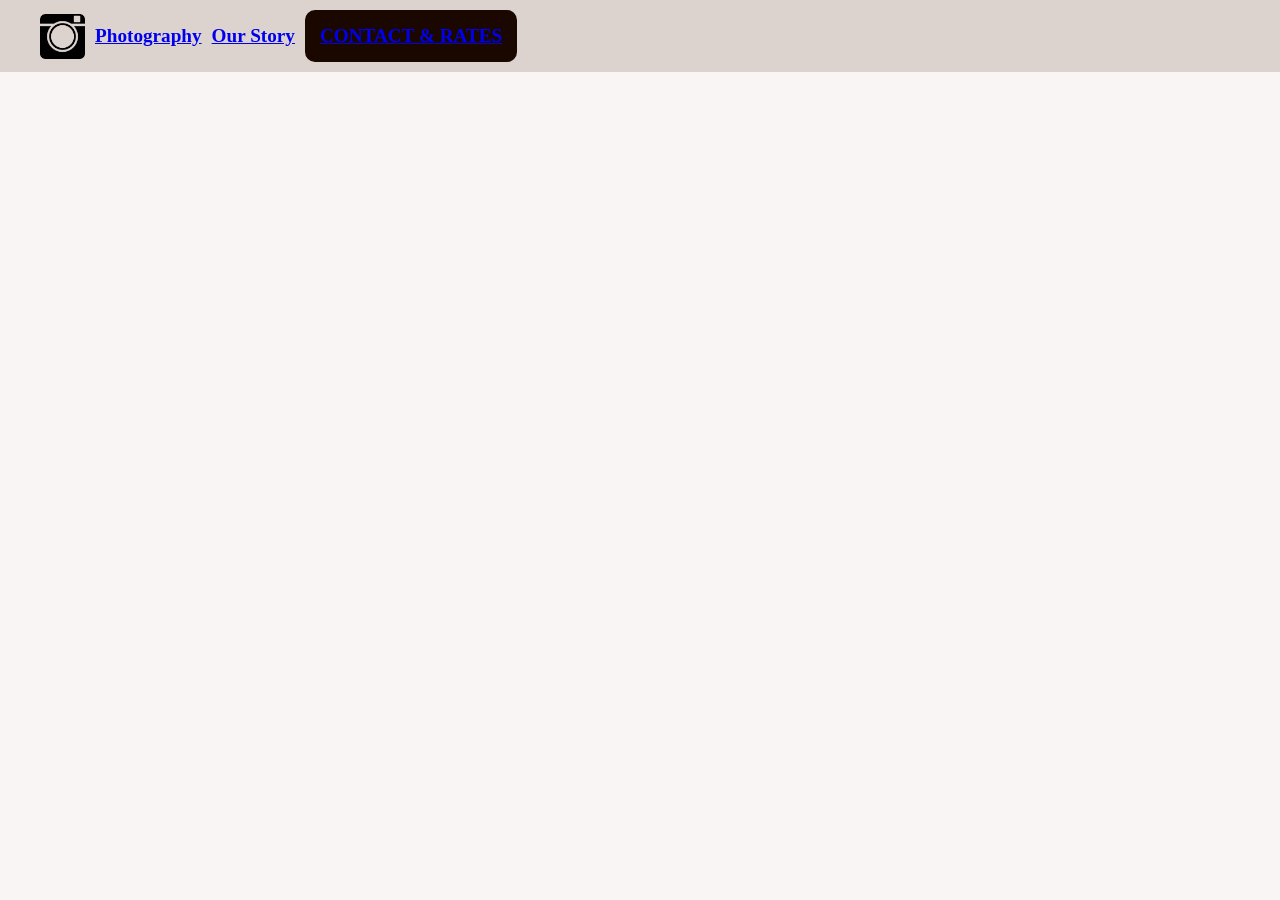
==== contact.html @ 0a09e2fb "new file:   README.md 	new file:   contact.html 	new file:   desktop.ini 	modified:   footer.png 	mo" ====
<!DOCTYPE html>
<html lang="en-ca">
    <main>
         <head>
            <link rel="stylesheet" href="style.css" />
        </head>
        <body>
            <nav>
                <img src="instagram-1349676_1280.webp" height="45px" width="45px">
                <a href="index.html">
                    Photography
                </a>
                <div id="story">
                        <a href="our-story.html">
                            Our Story
                        </a>
                </div>
                <div id="contact">
                    <a href="contact.html">
                            CONTACT & RATES
                    </a>
                </div>
            </nav>
        </body>
    </main>
</html>
---- style.css ----
body{
    background-color:#FAF5F5;
    color:#1A0800;
    font-family:"Trebuchet MS";
}
/* 
a{
    color:#1A0800;
    text-decoration:none;
    transition:all ease 0.2s;
} */


nav{
    background-color:#DCD3CE;
    display:flex;
    flex-direction:row;
    gap:10px;
    padding:10px;
    padding-left:40px;
    align-items:center;
    font-size:120%;
    font-weight:bold;
    position:fixed;
    top:0;
    left:0;
    right:0;
    z-index:100;
}

p.gallery{
    display:grid;
    justify-items:center;
    align-items:center;
    grid-template-columns: 1fr 1fr;
    padding-top:40px;
    margin:100px;
    gap:100px;
}

/* p.gallery:hover{
    
} */

p.loremipsum{
    font-size:1000%;
}

#gallery img{
    width:520px;
    height:520px;
    filter:brightness(85%);
    transition: all ease 0.2s;
}

#gallery img:hover{
    width:540px;
    height:540px;
    filter:brightness(100%);
}

#contact{
    background-color:#1A0800;
    color:#FAF5F5;
    padding:15px;
    border-radius:10px;
    float:right;
}

#story{
    float:right;
}

footer img{
    object-fit:fill;
    bottom:0;
    left:0;
    right:0;
}
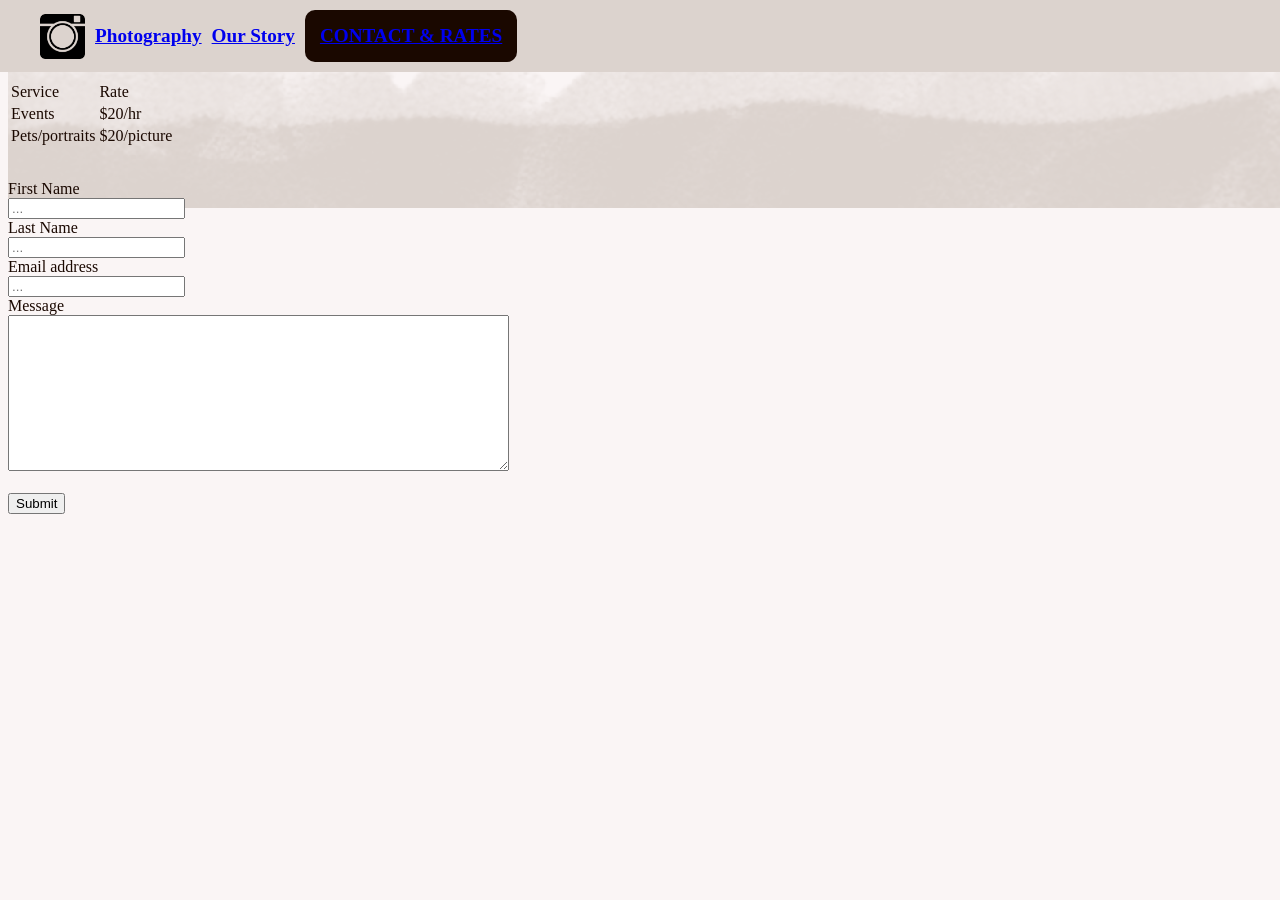
==== commit f7e5ec4a: "modified:   README.md 	new file:   bruceemmerling-camera-5149838_1280.jpg 	modified:   contact.html " ====
--- a/contact.html
+++ b/contact.html
@@ -6,7 +6,7 @@
         </head>
         <body>
             <nav>
-                <img src="instagram-1349676_1280.webp" height="45px" width="45px">
+                <img src="instagram-1349676_1280.webp">
                 <a href="index.html">
                     Photography
                 </a>
@@ -21,6 +21,43 @@
                     </a>
                 </div>
             </nav>
+            <section id="rates">
+                <table>
+                    <thead>
+                        <tr>
+                            <td>Service</td>
+                            <td>Rate</td>
+                        </tr>
+                    </thead>
+                    <tbody>
+                        <tr>
+                            <td>Events</td>
+                            <td>$20/hr</td>
+                        </tr>
+                        <tr>
+                            <td>Pets/portraits</td>
+                            <td>$20/picture</td>
+                        </tr>
+                    </tbody>
+                </table>
+            </section>
+            <section>
+                <form action="" method="get">
+                    <label for="firstName">First Name</label><br>
+                    <input type="text" id="firstName" placeholder="..."><br>
+                    <label for="lastName">Last Name</label><br>
+                    <input type="text" id="firstName" placeholder="..."><br>
+                    <label for="userEmail">Email address</label><br>
+                    <input type="email" id="userEmail" placeholder="..."><br>
+                    <label for="message">Message</label><br>
+                    <textarea id="message" rows="10" cols="60"></textarea><br><br>
+                    <button type="submit">Submit</button>
+                </form>
+
+            </section>
+            <footer>
+                <img src="footer.png">
+            </footer>
         </body>
     </main>
 </html>
--- a/style.css
+++ b/style.css
@@ -26,6 +26,11 @@
     left:0;
     right:0;
     z-index:100;
+}
+
+nav img{
+    height:45px;
+    width:45px;
 }
 
 p.gallery{
@@ -76,4 +81,14 @@
     bottom:0;
     left:0;
     right:0;
+}
+
+table{
+    position:absolute;
+    top:80px;
+}
+
+form{
+    position:absolute;
+    top:180px;
 }
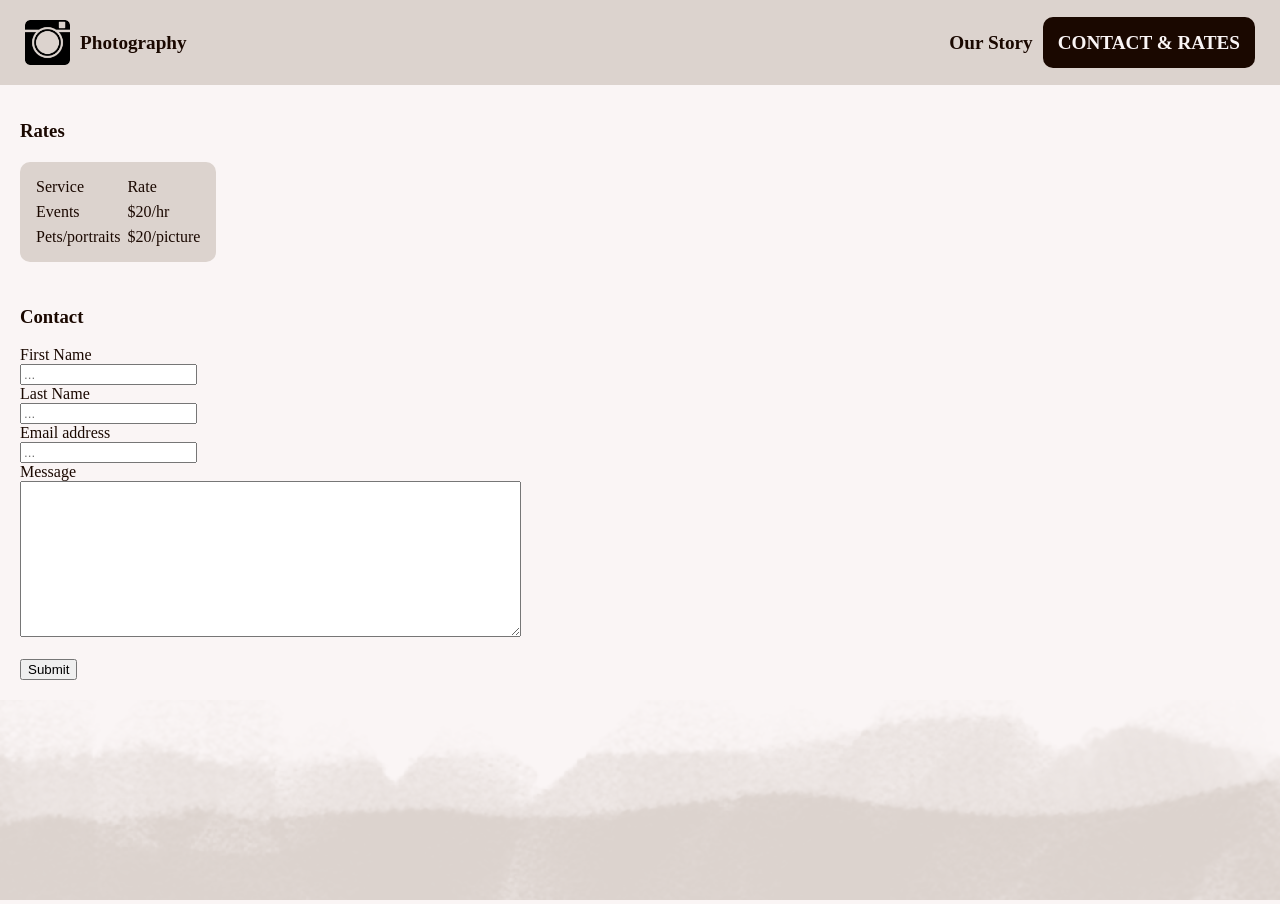
==== commit 10b7a589: "modified:   README.md 	modified:   contact.html 	modified:   index.html 	modified:   our-story.html " ====
--- a/contact.html
+++ b/contact.html
@@ -7,21 +7,28 @@
         <body>
             <nav>
                 <img src="instagram-1349676_1280.webp">
-                <a href="index.html">
+                <a class="navLink" href="index.html">
                     Photography
                 </a>
-                <div id="story">
-                        <a href="our-story.html">
+                <div id="emptyNav">
+                        <!-- empty div to create space -->
+                </div>
+                <div class="rightNav">
+                        <a class="navLink" id="story" href="our-story.html">
                             Our Story
                         </a>
                 </div>
-                <div id="contact">
-                    <a href="contact.html">
+                <div class="rightNav">
+                    <a id="contact" href="contact.html">
                             CONTACT & RATES
                     </a>
                 </div>
             </nav>
             <section id="rates">
+                
+                <h3>
+                    Rates
+                </h3>
                 <table>
                     <thead>
                         <tr>
@@ -41,12 +48,15 @@
                     </tbody>
                 </table>
             </section>
-            <section>
+            <section id="contactForm">
+                <h3>
+                    Contact
+                </h3>
                 <form action="" method="get">
                     <label for="firstName">First Name</label><br>
                     <input type="text" id="firstName" placeholder="..."><br>
                     <label for="lastName">Last Name</label><br>
-                    <input type="text" id="firstName" placeholder="..."><br>
+                    <input type="text" id="lastName" placeholder="..."><br>
                     <label for="userEmail">Email address</label><br>
                     <input type="email" id="userEmail" placeholder="..."><br>
                     <label for="message">Message</label><br>
--- a/style.css
+++ b/style.css
@@ -2,6 +2,9 @@
     background-color:#FAF5F5;
     color:#1A0800;
     font-family:"Trebuchet MS";
+    margin:0;
+    bottom:0;
+    top:0;
 }
 /* 
 a{
@@ -16,8 +19,9 @@
     display:flex;
     flex-direction:row;
     gap:10px;
-    padding:10px;
-    padding-left:40px;
+    padding:20px;
+    padding-left:25px;
+    padding-right:25px;
     align-items:center;
     font-size:120%;
     font-weight:bold;
@@ -35,6 +39,7 @@
 
 p.gallery{
     display:grid;
+    box-sizing:border-box;
     justify-items:center;
     align-items:center;
     grid-template-columns: 1fr 1fr;
@@ -42,10 +47,6 @@
     margin:100px;
     gap:100px;
 }
-
-/* p.gallery:hover{
-    
-} */
 
 p.loremipsum{
     font-size:1000%;
@@ -69,26 +70,74 @@
     color:#FAF5F5;
     padding:15px;
     border-radius:10px;
-    float:right;
+    text-decoration:none;
+    margin:auto;
+    transition:all ease 0.3s;
 }
 
-#story{
-    float:right;
+#contact:hover{
+    background-color: #1A4840;
 }
 
-footer img{
-    object-fit:fill;
+#emptyNav{
+    flex-grow:1;
+}
+
+.navLink{
+    color:#1A0800;
+    text-decoration:none;
+    transition:all ease 0.3s;
+}
+
+.navLink:hover{
+    color:#1A4840;
+    text-decoration:underline;
+}
+
+footer{
+    margin:0;
     bottom:0;
     left:0;
     right:0;
 }
 
-table{
-    position:absolute;
-    top:80px;
+footer img{
+    object-fit:fill;
+    width:100%;
+    margin:0;
+    bottom:0;
+    left:0;
+    right:0;
 }
 
-form{
-    position:absolute;
-    top:180px;
+#rates{
+    padding-top:100px;
+}
+
+#rates *{
+    margin:20px
+}
+
+table{
+    background-color:#DCD3CE;
+    padding:10px;
+    border:#1A0800;
+    border-radius:10px;
+    border-spacing:5px;
+}
+
+#contactForm{
+    padding-top:5px;
+    margin:20px;
+}
+
+#photographer{
+    height:auto;
+    width:400px;
+    margin:20px;
+    padding-top:100px;
+}
+
+#aboutUs{
+    margin:20px;
 }
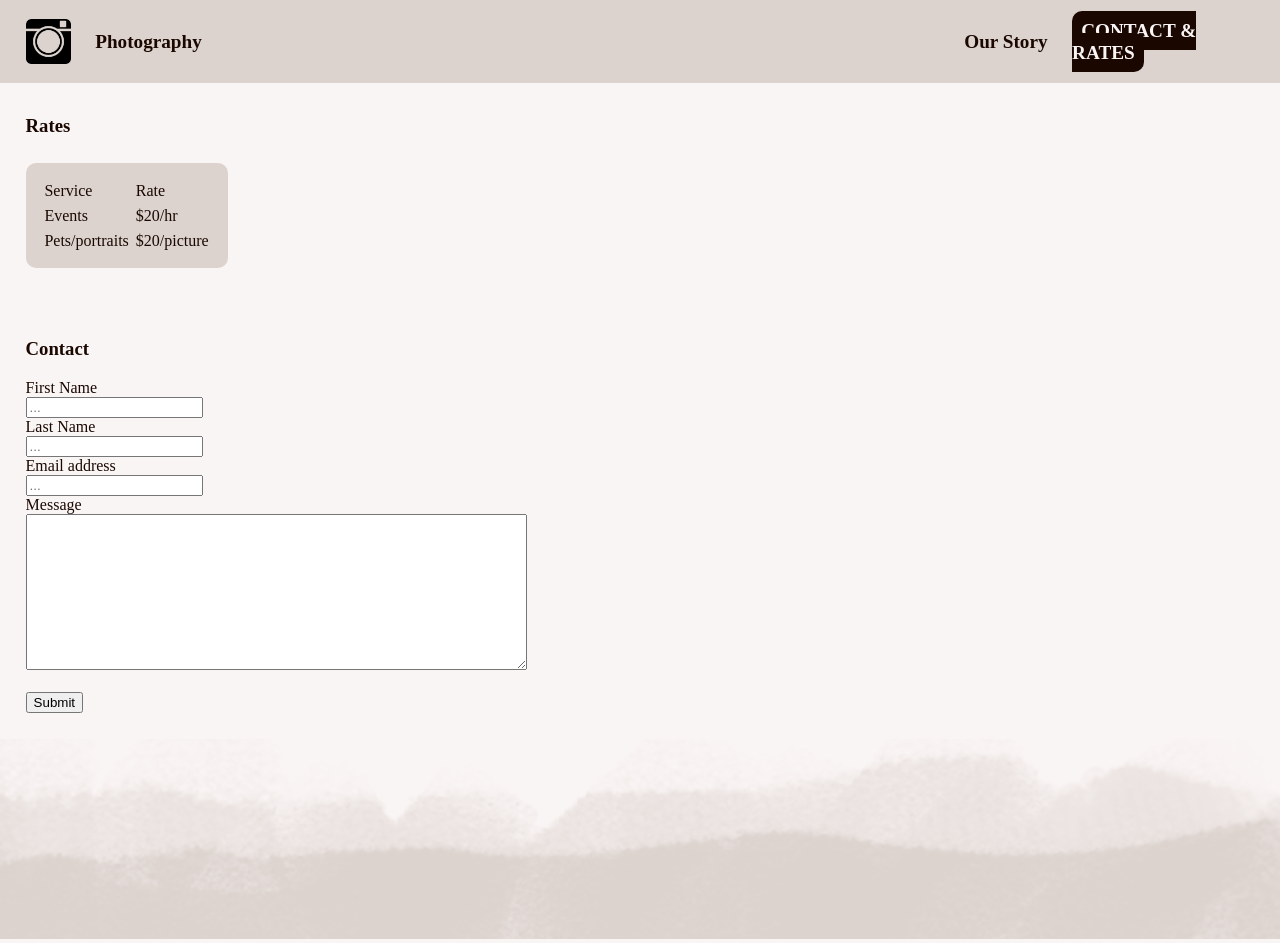
==== commit cd4a90f7: "On branch test-branch 	modified:   contact.html 	modified:   index.html 	modified:   style.css" ====
--- a/contact.html
+++ b/contact.html
@@ -1,10 +1,10 @@
 <!DOCTYPE html>
 <html lang="en-ca">
-    <main>
-         <head>
+    <head>
             <link rel="stylesheet" href="style.css" />
-        </head>
-        <body>
+    </head>
+    <body>
+        <header>
             <nav>
                 <img src="instagram-1349676_1280.webp">
                 <a class="navLink" href="index.html">
@@ -24,46 +24,46 @@
                     </a>
                 </div>
             </nav>
-            <section id="rates">
-                
-                <h3>
-                    Rates
-                </h3>
-                <table>
-                    <thead>
-                        <tr>
-                            <td>Service</td>
-                            <td>Rate</td>
-                        </tr>
-                    </thead>
-                    <tbody>
-                        <tr>
-                            <td>Events</td>
-                            <td>$20/hr</td>
-                        </tr>
-                        <tr>
-                            <td>Pets/portraits</td>
-                            <td>$20/picture</td>
-                        </tr>
-                    </tbody>
-                </table>
-            </section>
-            <section id="contactForm">
-                <h3>
-                    Contact
-                </h3>
-                <form action="" method="get">
-                    <label for="firstName">First Name</label><br>
-                    <input type="text" id="firstName" placeholder="..."><br>
-                    <label for="lastName">Last Name</label><br>
-                    <input type="text" id="lastName" placeholder="..."><br>
-                    <label for="userEmail">Email address</label><br>
-                    <input type="email" id="userEmail" placeholder="..."><br>
-                    <label for="message">Message</label><br>
-                    <textarea id="message" rows="10" cols="60"></textarea><br><br>
-                    <button type="submit">Submit</button>
+        </header>
+        <section id="rates">
+            
+            <h3>
+                 Rates
+            </h3>
+            <table>
+                <thead>
+                    <tr>
+                         <td>Service</td>
+                         <td>Rate</td>
+                    </tr>
+                </thead>
+                <tbody>
+                    <tr>
+                        <td>Events</td>
+                        <td>$20/hr</td>
+                    </tr>
+                    <tr>
+                        <td>Pets/portraits</td>
+                        <td>$20/picture</td>
+                    </tr>
+                </tbody>
+            </table>
+        </section>
+        <section id="contactForm">
+            <h3>
+                Contact
+            </h3>
+            <form action="" method="get">
+                <label for="firstName">First Name</label><br>
+                <input type="text" id="firstName" placeholder="..."><br>
+                <label for="lastName">Last Name</label><br>
+                <input type="text" id="lastName" placeholder="..."><br>
+                <label for="userEmail">Email address</label><br>
+                <input type="email" id="userEmail" placeholder="..."><br>
+                <label for="message">Message</label><br>
+                <textarea id="message" rows="10" cols="60"></textarea><br><br>
+                <button type="submit">Submit</button>
                 </form>
-
             </section>
             <footer>
                 <img src="footer.png">
--- a/style.css
+++ b/style.css
@@ -18,10 +18,10 @@
     background-color:#DCD3CE;
     display:flex;
     flex-direction:row;
-    gap:10px;
-    padding:20px;
-    padding-left:25px;
-    padding-right:25px;
+    gap:2%;
+    padding:1.5%;
+    padding-left:2%;
+    padding-right:2%;
     align-items:center;
     font-size:120%;
     font-weight:bold;
@@ -37,48 +37,6 @@
     width:45px;
 }
 
-p.gallery{
-    display:grid;
-    box-sizing:border-box;
-    justify-items:center;
-    align-items:center;
-    grid-template-columns: 1fr 1fr;
-    padding-top:40px;
-    margin:100px;
-    gap:100px;
-}
-
-p.loremipsum{
-    font-size:1000%;
-}
-
-#gallery img{
-    width:520px;
-    height:520px;
-    filter:brightness(85%);
-    transition: all ease 0.2s;
-}
-
-#gallery img:hover{
-    width:540px;
-    height:540px;
-    filter:brightness(100%);
-}
-
-#contact{
-    background-color:#1A0800;
-    color:#FAF5F5;
-    padding:15px;
-    border-radius:10px;
-    text-decoration:none;
-    margin:auto;
-    transition:all ease 0.3s;
-}
-
-#contact:hover{
-    background-color: #1A4840;
-}
-
 #emptyNav{
     flex-grow:1;
 }
@@ -92,6 +50,48 @@
 .navLink:hover{
     color:#1A4840;
     text-decoration:underline;
+}
+
+div.gallery{
+    display:grid;
+    box-sizing:border-box;
+    justify-items:center;
+    align-items:center;
+    grid-template-columns: 1fr 1fr;
+    padding-top:3%;
+    margin:7%;
+    gap:7%;
+}
+
+p.loremipsum{
+    font-size:1000%;
+}
+
+#gallery img{
+    width:100%;
+    height:100%;
+    filter:brightness(85%);
+    transition: all ease 0.2s;
+}
+
+#gallery img:hover{
+    width:110%;
+    height:100%;
+    filter:brightness(100%);
+}
+
+#contact{
+    background-color:#1A0800;
+    color:#FAF5F5;
+    padding:5%;
+    border-radius:10px;
+    text-decoration:none;
+    margin:auto;
+    transition:all ease 0.3s;
+}
+
+#contact:hover{
+    background-color: #1A4840;
 }
 
 footer{
@@ -111,33 +111,38 @@
 }
 
 #rates{
-    padding-top:100px;
+    padding-top:7%;
 }
 
 #rates *{
-    margin:20px
+    margin:2%;
 }
 
 table{
     background-color:#DCD3CE;
-    padding:10px;
+    padding:1%;
     border:#1A0800;
     border-radius:10px;
     border-spacing:5px;
 }
 
 #contactForm{
-    padding-top:5px;
-    margin:20px;
+    padding-top:2%;
+    margin:2%;
 }
 
 #photographer{
     height:auto;
     width:400px;
-    margin:20px;
+    margin:2%;
     padding-top:100px;
 }
 
 #aboutUs{
-    margin:20px;
-}+    margin:2%;
+}
+
+/* @media (max-width:768px)
+{
+    background-color:blue;
+} */
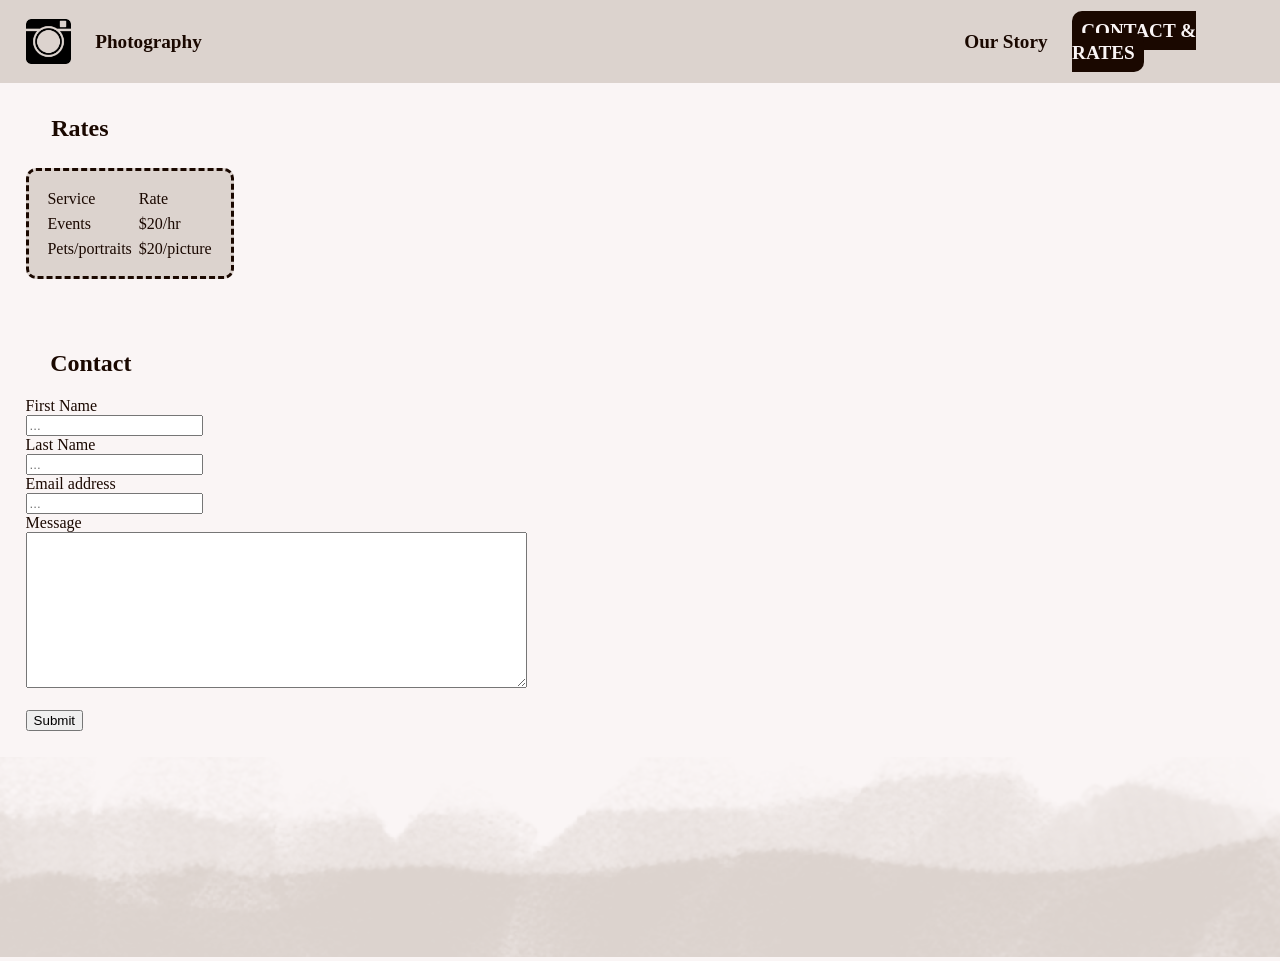
==== commit 07c00f26: "modified:   README.md 	modified:   contact.html 	modified:   index.html 	new file:   main.js 	modifi" ====
--- a/contact.html
+++ b/contact.html
@@ -26,10 +26,9 @@
             </nav>
         </header>
         <section id="rates">
-            
-            <h3>
+            <h1 class="topHeader">
                  Rates
-            </h3>
+            </h1>
             <table>
                 <thead>
                     <tr>
@@ -49,25 +48,26 @@
                 </tbody>
             </table>
         </section>
-        <section id="contactForm">
-            <h3>
+        <section id="contactFormSection">
+            <h1>
                 Contact
-            </h3>
-            <form action="" method="get">
+            </h1>
+            <form name="contactForm" action="" method="get">
                 <label for="firstName">First Name</label><br>
-                <input type="text" id="firstName" placeholder="..."><br>
+                <input type="text" id="firstName" name="firstName" placeholder="..."><br>
                 <label for="lastName">Last Name</label><br>
-                <input type="text" id="lastName" placeholder="..."><br>
+                <input type="text" id="lastName" name="lastName" placeholder="..."><br>
                 <label for="userEmail">Email address</label><br>
-                <input type="email" id="userEmail" placeholder="..."><br>
+                <input type="email" id="userEmail" name="userEmail" placeholder="..."><br>
                 <label for="message">Message</label><br>
-                <textarea id="message" rows="10" cols="60"></textarea><br><br>
-                <button type="submit">Submit</button>
+                <textarea id="message" name="message" rows="10" cols="60"></textarea><br><br>
+                <button type="submit" onclick="validateForm()">Submit</button>
                 </form>
             </section>
             <footer>
                 <img src="footer.png">
             </footer>
+            <script src='main.js'></script>
         </body>
     </main>
 </html>
--- a/style.css
+++ b/style.css
@@ -6,13 +6,6 @@
     bottom:0;
     top:0;
 }
-/* 
-a{
-    color:#1A0800;
-    text-decoration:none;
-    transition:all ease 0.2s;
-} */
-
 
 nav{
     background-color:#DCD3CE;
@@ -52,19 +45,24 @@
     text-decoration:underline;
 }
 
+h1{
+    padding-left:2%;
+}
+
+h1.topHeading{
+    padding-top:40px;
+}
+
 div.gallery{
     display:grid;
     box-sizing:border-box;
     justify-items:center;
     align-items:center;
     grid-template-columns: 1fr 1fr;
-    padding-top:3%;
-    margin:7%;
+    grid-template-rows: 1fr 1fr;
+    padding-top:1%;
+    margin:6%;
     gap:7%;
-}
-
-p.loremipsum{
-    font-size:1000%;
 }
 
 #gallery img{
@@ -78,6 +76,10 @@
     width:110%;
     height:100%;
     filter:brightness(100%);
+}
+
+p.loremipsum{
+    font-size:1000%;
 }
 
 #contact{
@@ -121,12 +123,13 @@
 table{
     background-color:#DCD3CE;
     padding:1%;
-    border:#1A0800;
+    border-color:#1A0800;
     border-radius:10px;
     border-spacing:5px;
+    border-style:dashed;
 }
 
-#contactForm{
+#contactFormSection{
     padding-top:2%;
     margin:2%;
 }
@@ -142,6 +145,33 @@
     margin:2%;
 }
 
+.centerContainer{
+    display:flex;
+    justify-content: center;
+}
+
+#topButton{
+    background-color:#1A0800;
+    color:#FAF5F5;
+    position:fixed;
+    display:none;
+    bottom:20px;
+    margin:auto;
+    border:none;
+    border-radius:20px;
+    padding:0.8%;
+    display:flex;
+    font-size:120%;
+    transition:all ease 0.2s;
+}
+
+#topButton:hover{
+    font-size:110%;
+    padding:0.6%;
+    border-radius:10px;
+    z-index:99;
+}
+
 /* @media (max-width:768px)
 {
     background-color:blue;
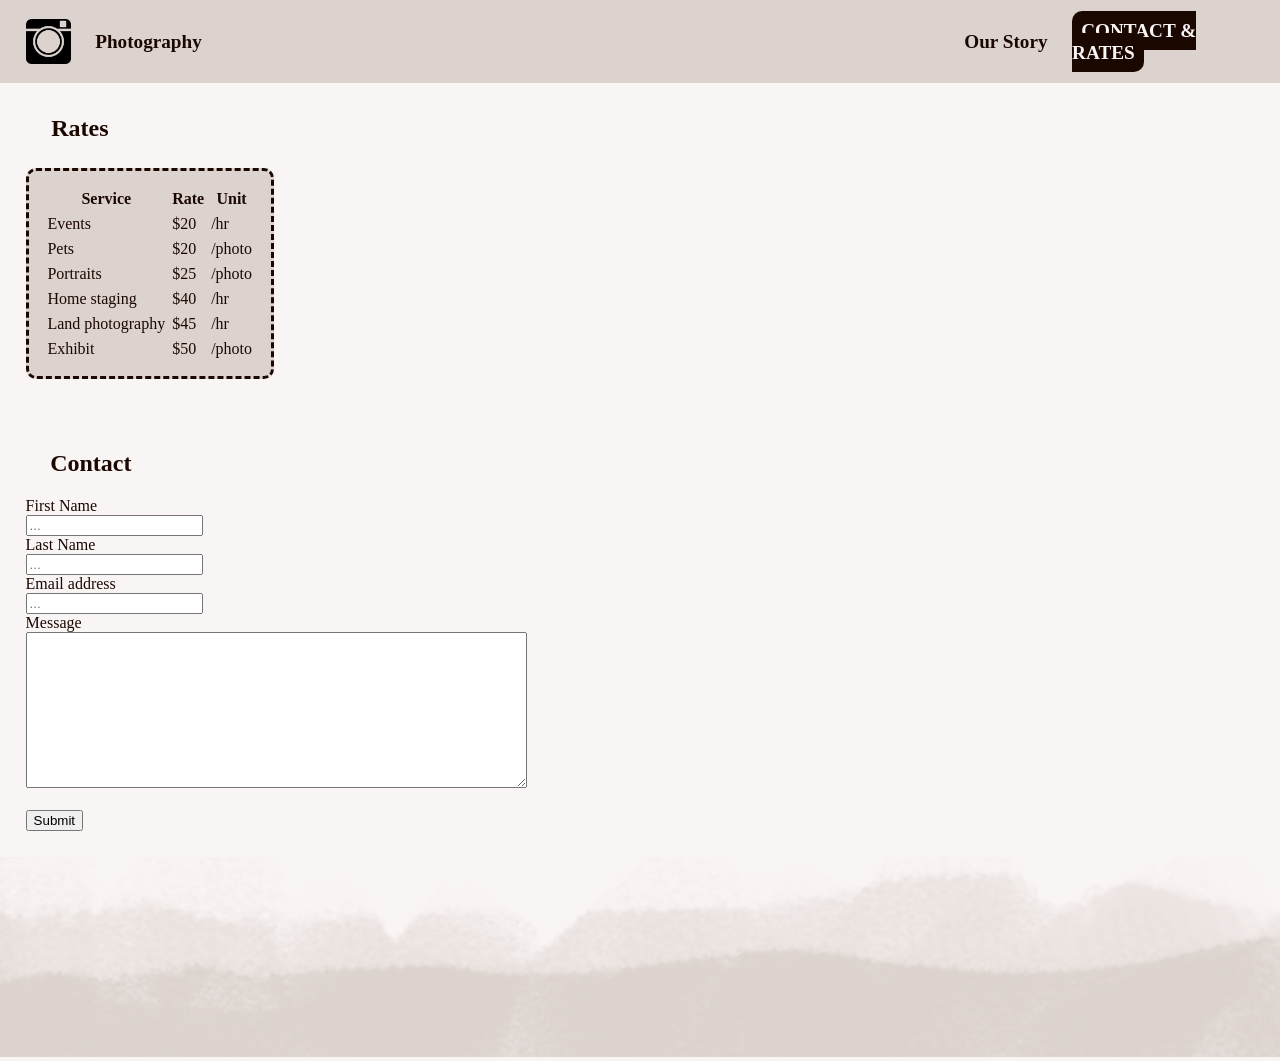
==== commit 941f1594: "modified:   contact.html 	modified:   our-story.html 	modified:   portfolio.html 	new file:   ratesT" ====
--- a/contact.html
+++ b/contact.html
@@ -29,8 +29,9 @@
             <h1 class="topHeader">
                  Rates
             </h1>
-            <table>
-                <thead>
+            <table id="ratesTable">
+                <script src='ratesTable.js'></script>
+                <!-- <thead>
                     <tr>
                          <td>Service</td>
                          <td>Rate</td>
@@ -45,7 +46,7 @@
                         <td>Pets/portraits</td>
                         <td>$20/picture</td>
                     </tr>
-                </tbody>
+                </tbody> -->
             </table>
         </section>
         <section id="contactFormSection">
@@ -64,6 +65,11 @@
                 <button type="submit" onclick="validateForm()">Submit</button>
                 </form>
             </section>
+            <div class="centerContainer">
+                <button onclick="goToTop()" id="topButton" title="go to top">
+                    to top
+                </button>
+            </div>
             <footer>
                 <img src="footer.png">
             </footer>
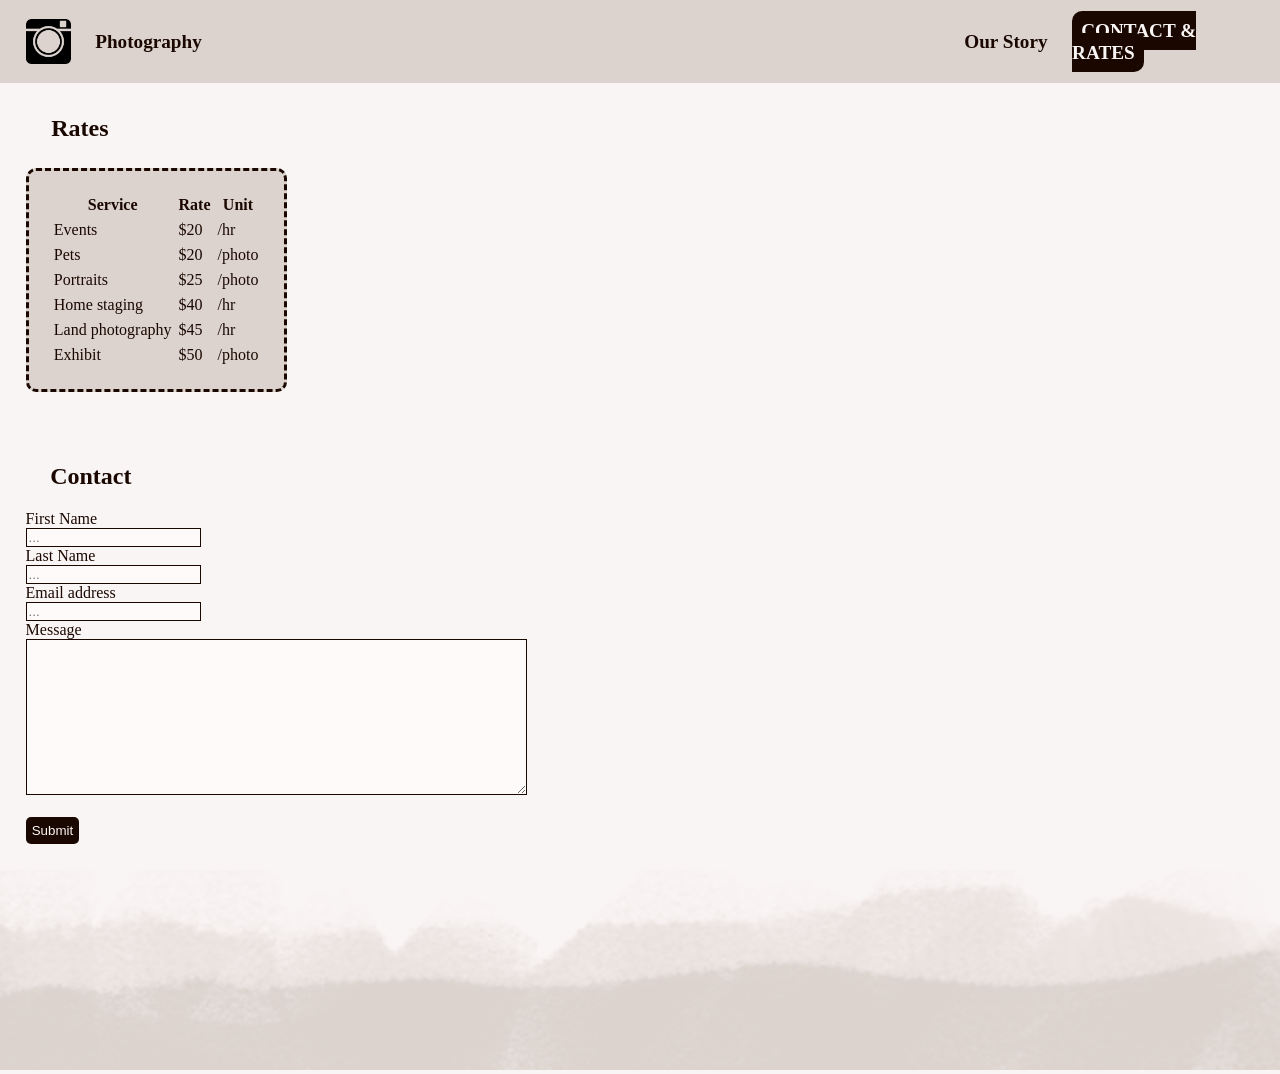
==== commit 146b4000: "modified:   contact.html 	modified:   style.css styled form" ====
--- a/contact.html
+++ b/contact.html
@@ -62,7 +62,7 @@
                 <input type="email" id="userEmail" name="userEmail" placeholder="..."><br>
                 <label for="message">Message</label><br>
                 <textarea id="message" name="message" rows="10" cols="60"></textarea><br><br>
-                <button type="submit" onclick="validateForm()">Submit</button>
+                <button type="submit" id="submitButton" onclick="validateForm()">Submit</button>
                 </form>
             </section>
             <div class="centerContainer">
--- a/style.css
+++ b/style.css
@@ -122,7 +122,7 @@
 
 table{
     background-color:#DCD3CE;
-    padding:1%;
+    padding:1.5%;
     border-color:#1A0800;
     border-radius:10px;
     border-spacing:5px;
@@ -132,6 +132,25 @@
 #contactFormSection{
     padding-top:2%;
     margin:2%;
+}
+
+#contactFormSection input, #contactFormSection textarea{
+    border:1.5px solid #1A0800;
+    background-color:#FFFAFA
+}
+
+#submitButton{
+    background-color:#1A0800;
+    color:#FAF5F5;
+    border:none;
+    padding:0.5%;
+    border-radius:5px;
+    transition:all ease 0.2s;
+}
+
+#submitButton:hover{
+    border-radius:10px;
+    padding:0.4%;
 }
 
 #photographer{
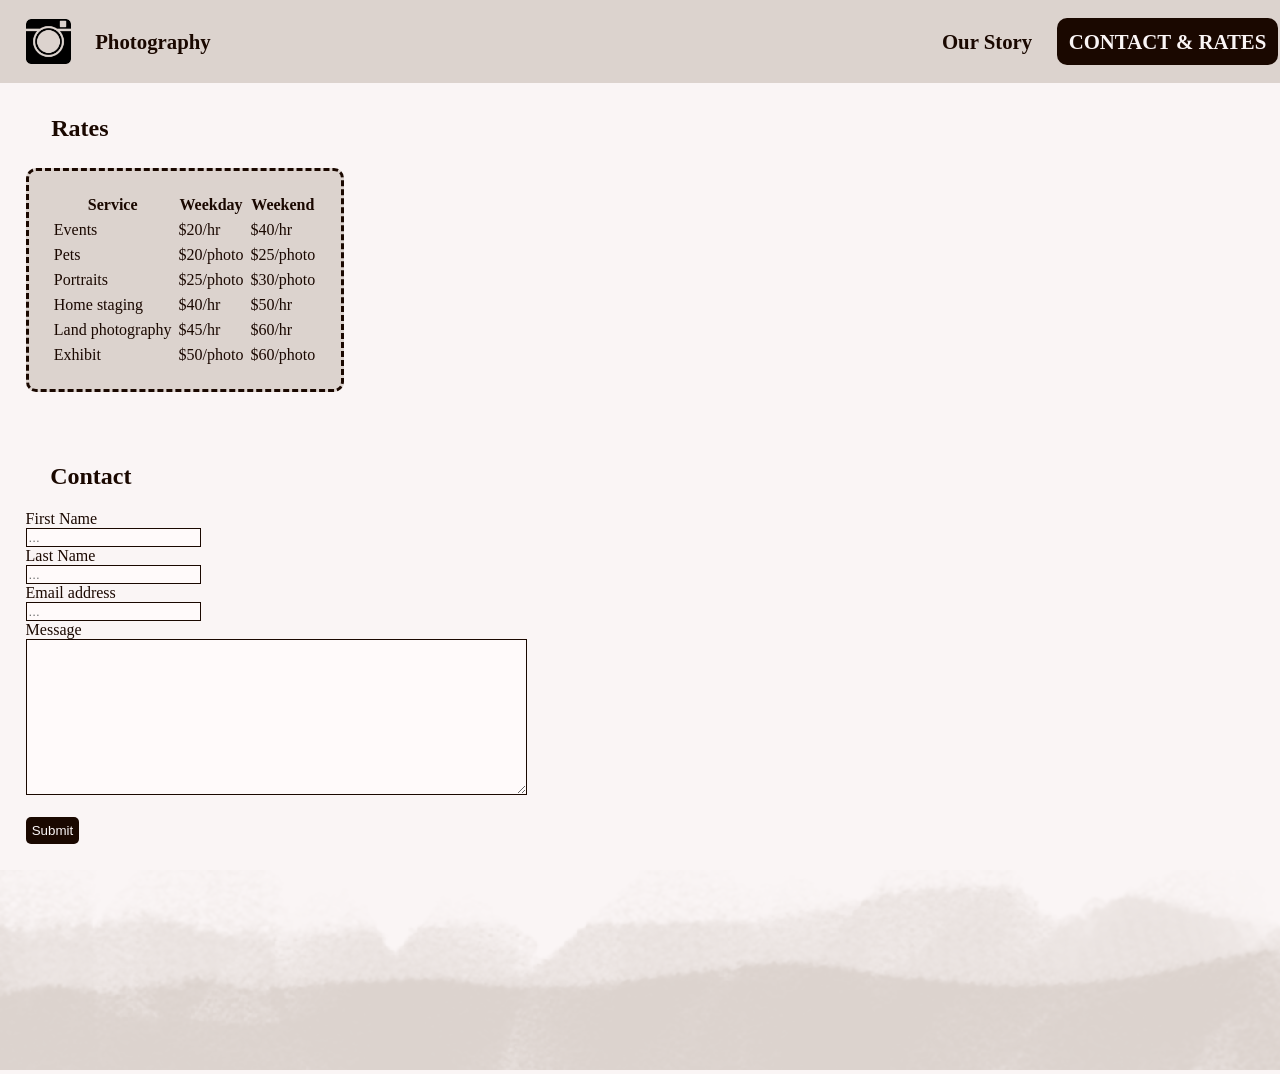
==== commit 77c45317: "new file:   accordion.js 	modified:   contact.html 	modified:   index.html 	modified:   main.js 	mod" ====
--- a/contact.html
+++ b/contact.html
@@ -5,48 +5,37 @@
     </head>
     <body>
         <header>
-            <nav>
-                <img src="instagram-1349676_1280.webp">
-                <a class="navLink" href="index.html">
-                    Photography
-                </a>
-                <div id="emptyNav">
+            <nav id="mainNavbar">
+                    <img src="instagram-1349676_1280.webp">
+                    <a class="navLink" href="index.html">
+                        Photography
+                    </a>
+                    <div id="emptyNav">
                         <!-- empty div to create space -->
-                </div>
-                <div class="rightNav">
+                    </div>
+                    <div class="rightNav navAppear">
+                        <p id="hamburger">
+                            ☰
+                        </p>
+                    </div>
+                    <div id="storyDiv" class="rightNav navDisappear">
                         <a class="navLink" id="story" href="our-story.html">
                             Our Story
                         </a>
-                </div>
-                <div class="rightNav">
-                    <a id="contact" href="contact.html">
+                    </div>
+                    <div id="contactDiv" class="rightNav navDisappear">
+                        <a id="contact" href="contact.html">
                             CONTACT & RATES
-                    </a>
-                </div>
-            </nav>
+                        </a>
+                    </div>
+                </nav>
         </header>
         <section id="rates">
-            <h1 class="topHeader">
+            <h1>
                  Rates
             </h1>
             <table id="ratesTable">
                 <script src='ratesTable.js'></script>
-                <!-- <thead>
-                    <tr>
-                         <td>Service</td>
-                         <td>Rate</td>
-                    </tr>
-                </thead>
-                <tbody>
-                    <tr>
-                        <td>Events</td>
-                        <td>$20/hr</td>
-                    </tr>
-                    <tr>
-                        <td>Pets/portraits</td>
-                        <td>$20/picture</td>
-                    </tr>
-                </tbody> -->
             </table>
         </section>
         <section id="contactFormSection">
--- a/style.css
+++ b/style.css
@@ -16,7 +16,7 @@
     padding-left:2%;
     padding-right:2%;
     align-items:center;
-    font-size:120%;
+    font-size:130%;
     font-weight:bold;
     position:fixed;
     top:0;
@@ -50,7 +50,7 @@
 }
 
 h1.topHeading{
-    padding-top:40px;
+    padding-top: 7%;
 }
 
 div.gallery{
@@ -73,8 +73,7 @@
 }
 
 #gallery img:hover{
-    width:110%;
-    height:100%;
+    transform:scale(1.1);
     filter:brightness(100%);
 }
 
@@ -85,15 +84,20 @@
 #contact{
     background-color:#1A0800;
     color:#FAF5F5;
-    padding:5%;
+    padding:6%;
     border-radius:10px;
     text-decoration:none;
     margin:auto;
     transition:all ease 0.3s;
+    white-space: nowrap;
 }
 
 #contact:hover{
     background-color: #1A4840;
+}
+
+#faqHeading{
+    margin-left:2%;
 }
 
 footer{
@@ -136,7 +140,7 @@
 
 #contactFormSection input, #contactFormSection textarea{
     border:1.5px solid #1A0800;
-    background-color:#FFFAFA
+    background-color:#FFFAFA;
 }
 
 #submitButton{
@@ -191,7 +195,34 @@
     z-index:99;
 }
 
-/* @media (max-width:768px)
-{
-    background-color:blue;
-} */+.accordion{
+    margin:2%;
+}
+
+.accordion p{
+    background-color:#2f180e;
+    color:#FAF5F5;
+    padding:2%;
+}
+
+.navAppear{
+    display:none;
+    padding-right:2%;
+}
+
+@media(max-width:768px){
+    .navDisappear{
+        display:none;
+    }
+    .navAppear{
+        display:contents;
+    }
+    .flexVert{
+        display:flex;
+        flex-direction:column;
+    }
+    .flexVert *{
+        margin:1%;
+    }
+}
+
